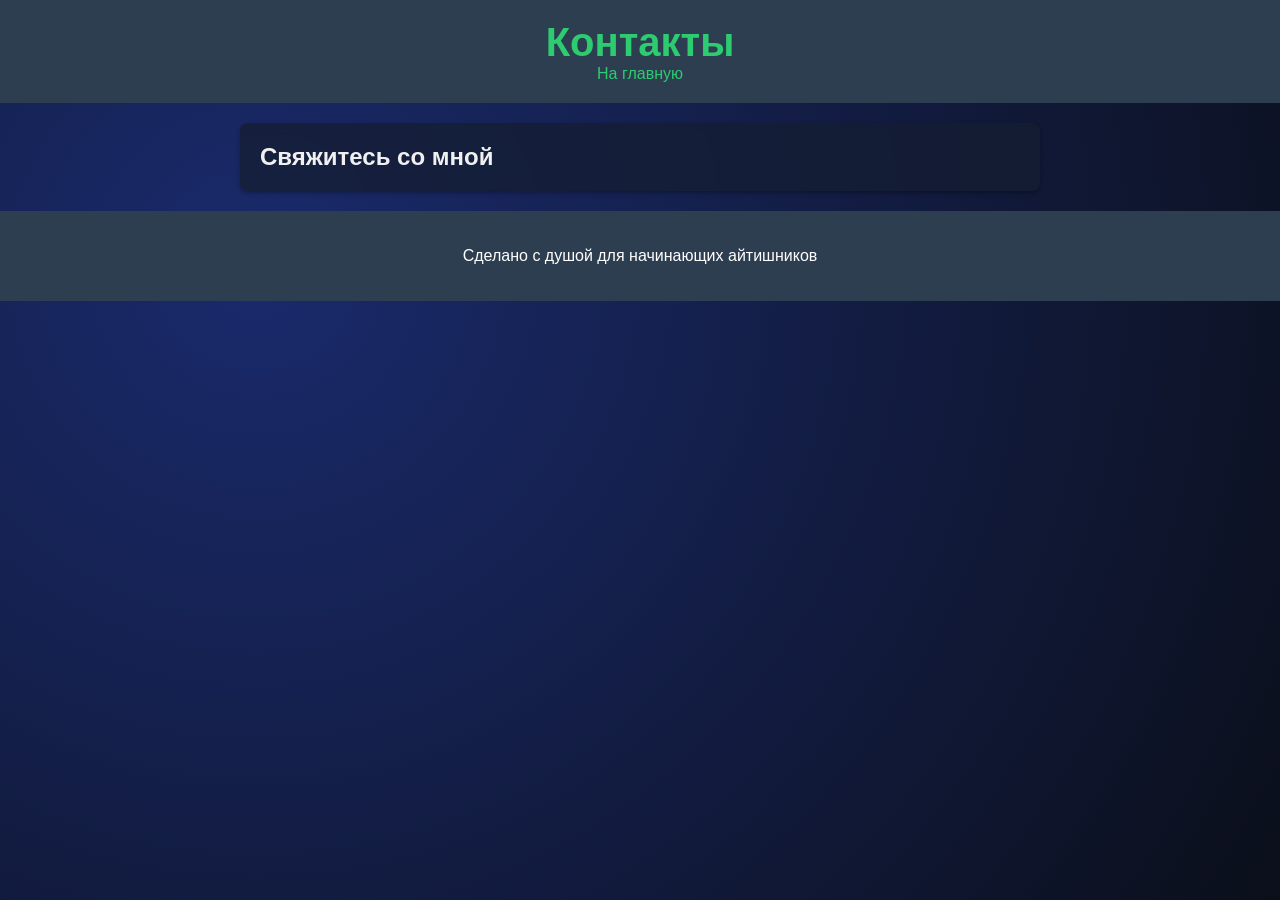
==== contacts.html @ 8d89658b "Добавил страницу контактов" ====
<!DOCTYPE html>
<html lang="ru">
<head>
    <meta charset="UTF-8">
    <meta name="viewport" content="width=device-width, initial-scale=1.0">
    <title>Контакты — IT Start</title>
    <link rel="stylesheet" href="style.css">
</head>
<body>
    <header>
        <h1>Контакты</h1>
        <nav class="main-nav">
            <a href="index.html">На главную</a>
        </nav>
    </header>

    <main>
        <section class="accordion-item">
            <h2 class="accordion-header">Свяжитесь со мной</h2>
            <div class="accordion-content">
                <ul>
                    <li>GitHub: <a href="https://github.com/Andrey76-bit" target="_blank">@Andrey76-bit</a></li>
                    <li>Email: <a href="mailto:andrey@example.com">andrey@example.com</a></li>
                </ul>
            </div>
        </section>
    </main>

    <footer>
        <p>Сделано с душой для начинающих айтишников</p>
    </footer>
</body>
</html>
---- style.css ----
body {
    font-family: Arial, sans-serif;
    background: radial-gradient(circle at 20% 30%, #1a2a6c, #0b0f1a);
    color: #f0f0f0;
    margin: 0;
    padding: 0;
    min-height: 100vh;
    overflow-x: hidden;
}
body::before {
    content: "";
    position: fixed;
    top: 0; left: 0; width: 100%; height: 100%;
        radial-gradient(1px 1px at 20% 10%, #fff 50%, transparent 50%),
        radial-gradient(1px 1px at 40% 30%, #fff 50%, transparent 50%),
        radial-gradient(1.5px 1.5px at 70% 20%, #fff 50%, transparent 50%),
        radial-gradient(1px 1px at 90% 50%, #fff 50%, transparent 50%),
        radial-gradient(1.5px 1.5px at 10% 70%, #fff 50%, transparent 50%),
        radial-gradient(1px 1px at 60% 80%, #fff 50%, transparent 50%),
        radial-gradient(1.5px 1.5px at 80% 90%, #fff 50%, transparent 50%),
        radial-gradient(1px 1px at 30% 100%, #fff 50%, transparent 50%);
    background-repeat: repeat;
    background-size: 200px 200px;
    pointer-events: none;
    z-index: 0;
}
section, header, footer { position: relative; z-index: 1; }
header { background-color: #2c3e50; color: white; padding: 20px; text-align: center; }
header h1 { margin: 0; font-size: 2.5em; color: #2ecc71; }
header p { margin: 5px 0 0; font-size: 1.2em; opacity: 0.8; }
.lang-switch { margin-top: 15px; }
.lang-switch button { background-color: #2ecc71; border: none; color: #0b0f1a; padding: 8px 16px; margin: 0 5px; border-radius: 5px; cursor: pointer; }
.lang-switch button:hover { background-color: #27ae60; }
main { max-width: 800px; margin: 20px auto; padding: 0 20px; }
section.accordion-item { background: rgba(20,30,50,0.75); padding: 0; margin-bottom: 20px; border-radius: 8px; box-shadow: 0 2px 4px rgba(0,0,0,0.3); backdrop-filter: blur(5px); overflow: hidden; }
.accordion-header { padding: 20px; cursor: pointer; margin: 0; transition: background-color 0.3s; }
.accordion-header:hover { background-color: rgba(255,255,255,0.05); }
.accordion-content { padding: 0 20px; max-height: 0; overflow: hidden; transition: max-height 0.3s ease-out, padding 0.3s ease-out; }
.accordion-content.active { padding: 0 20px 20px; max-height: 800px; }
/* Вложенные подпункты */
.sub-item { margin: 5px 0; }
.sub-header { display: inline-block; color: #f0f0f0; cursor: pointer; text-decoration: underline dotted; padding: 2px 0; }
.sub-header:hover { color: #2ecc71; }
.sub-content { max-height: 0; overflow: hidden; transition: max-height 0.3s ease-out; background: rgba(0,0,0,0.2); border-radius: 4px; padding: 0 10px; }
.sub-content.active { max-height: 300px; padding: 10px; }
.sub-content p { margin: 0; }
.section-professions { color: #2ecc71; }
.section-start { color: #3498db; }
.section-history { color: #e67e22; }
.section-knowledge { color: #e84393; }
ul, ol { padding-left: 20px; }
a { color: #2ecc71; text-decoration: none; }
a:hover { color: #27ae60; }
footer { text-align: center; padding: 20px; background-color: #2c3e50; color: white; }
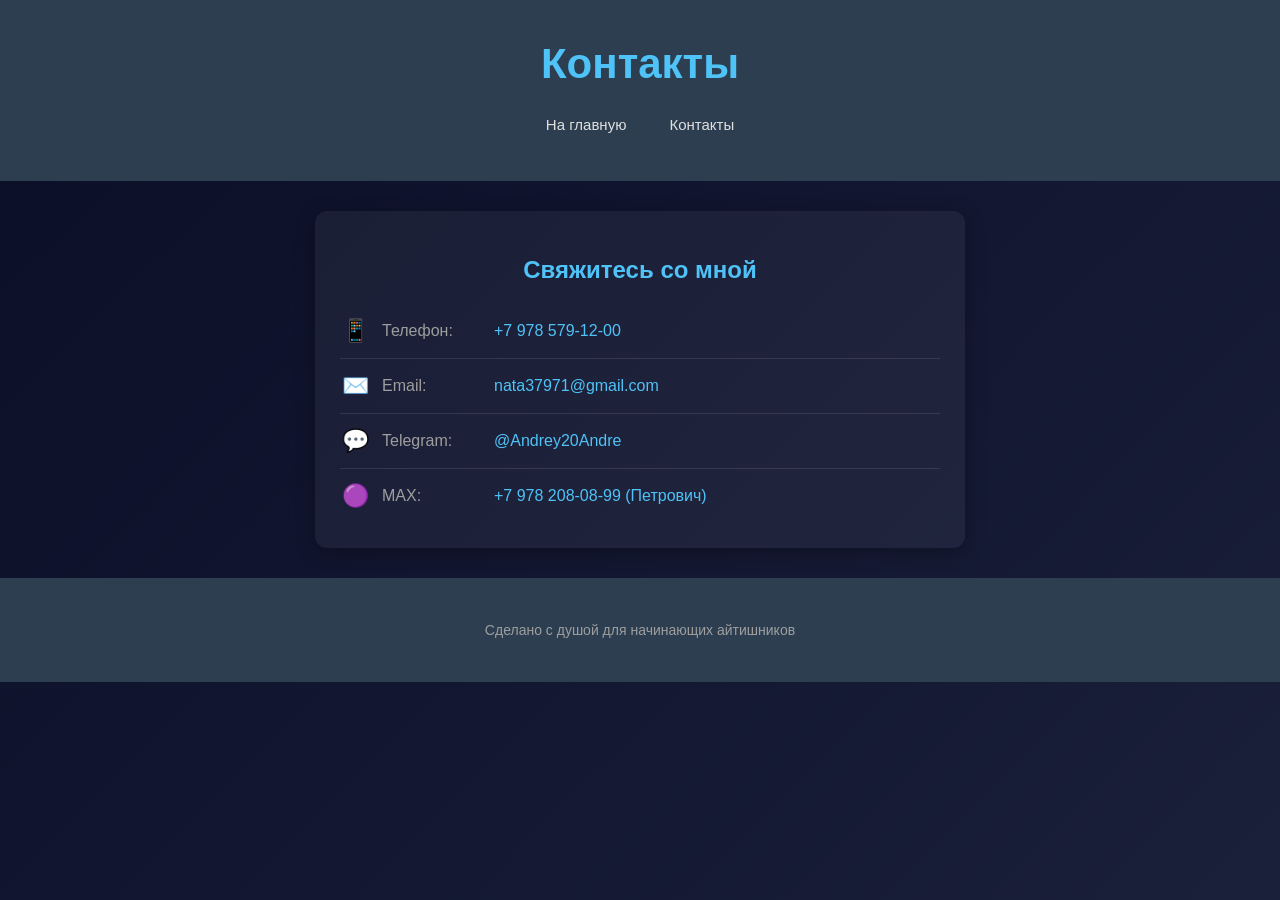
==== commit 296716e5: "Исправил страницу контактов" ====
--- a/contacts.html
+++ b/contacts.html
@@ -5,24 +5,171 @@
     <meta name="viewport" content="width=device-width, initial-scale=1.0">
     <title>Контакты — IT Start</title>
     <link rel="stylesheet" href="style.css">
+    <style>
+        body {
+            background: linear-gradient(135deg, #0a0e27 0%, #1a1f3a 100%);
+            color: #e0e0e0;
+            font-family: Arial, sans-serif;
+            min-height: 100vh;
+            margin: 0;
+        }
+
+        header {
+            text-align: center;
+            padding: 40px 20px 20px;
+        }
+
+        header h1 {
+            color: #4fc3f7;
+            font-size: 42px;
+            margin: 0 0 15px;
+        }
+
+        .main-nav {
+            display: flex;
+            flex-wrap: wrap;
+            gap: 15px;
+            justify-content: center;
+            margin: 20px 0;
+        }
+
+        .main-nav a {
+            color: #e0e0e0;
+            text-decoration: none;
+            padding: 8px 14px;
+            border-radius: 6px;
+            transition: background 0.3s;
+            font-size: 15px;
+        }
+
+        .main-nav a:hover {
+            background: rgba(255, 255, 255, 0.1);
+        }
+
+        .contacts-section {
+            max-width: 600px;
+            margin: 30px auto;
+            padding: 25px;
+            background: rgba(255, 255, 255, 0.05);
+            border-radius: 12px;
+            box-shadow: 0 4px 20px rgba(0, 0, 0, 0.3);
+        }
+
+        .contacts-section h2 {
+            color: #4fc3f7;
+            margin-bottom: 20px;
+            text-align: center;
+            font-size: 24px;
+        }
+
+        .contacts-list {
+            list-style: none;
+            padding: 0;
+            margin: 0;
+        }
+
+        .contacts-list li {
+            display: flex;
+            align-items: center;
+            gap: 12px;
+            padding: 14px 0;
+            border-bottom: 1px solid rgba(255, 255, 255, 0.1);
+            font-size: 16px;
+        }
+
+        .contacts-list li:last-child {
+            border-bottom: none;
+        }
+
+        .contact-icon {
+            font-size: 22px;
+            width: 30px;
+            text-align: center;
+            flex-shrink: 0;
+        }
+
+        .contact-label {
+            color: #9e9e9e;
+            min-width: 100px;
+            flex-shrink: 0;
+        }
+
+        .contacts-list a {
+            color: #4fc3f7;
+            text-decoration: none;
+            transition: color 0.3s;
+            word-break: break-all;
+        }
+
+        .contacts-list a:hover {
+            color: #ffffff;
+            text-decoration: underline;
+        }
+
+        footer {
+            text-align: center;
+            padding: 30px 20px;
+            color: #9e9e9e;
+            font-size: 14px;
+        }
+
+        @media (max-width: 600px) {
+            header h1 {
+                font-size: 32px;
+            }
+            .main-nav {
+                flex-direction: column;
+                align-items: center;
+                gap: 8px;
+            }
+            .contacts-section {
+                margin: 20px 15px;
+                padding: 20px;
+            }
+            .contacts-list li {
+                flex-wrap: wrap;
+                gap: 6px;
+            }
+            .contact-label {
+                min-width: auto;
+            }
+        }
+    </style>
 </head>
 <body>
     <header>
         <h1>Контакты</h1>
         <nav class="main-nav">
             <a href="index.html">На главную</a>
+            <a href="contacts.html">Контакты</a>
         </nav>
     </header>
 
     <main>
-        <section class="accordion-item">
-            <h2 class="accordion-header">Свяжитесь со мной</h2>
-            <div class="accordion-content">
-                <ul>
-                    <li>GitHub: <a href="https://github.com/Andrey76-bit" target="_blank">@Andrey76-bit</a></li>
-                    <li>Email: <a href="mailto:andrey@example.com">andrey@example.com</a></li>
-                </ul>
-            </div>
+        <section class="contacts-section">
+            <h2>Свяжитесь со мной</h2>
+            <ul class="contacts-list">
+                <li>
+                    <span class="contact-icon">📱</span>
+                    <span class="contact-label">Телефон:</span>
+                    <a href="tel:+79785791200">+7 978 579-12-00</a>
+                </li>
+                <li>
+                    <span class="contact-icon">✉️</span>
+                    <span class="contact-label">Email:</span>
+                    <a href="mailto:nata37971@gmail.com">nata37971@gmail.com</a>
+                </li>
+                <li>
+                    <span class="contact-icon">💬</span>
+                    <span class="contact-label">Telegram:</span>
+                    <a href="https://t.me/Andrey20Andre" target="_blank">@Andrey20Andre</a>
+                </li>
+                <li>
+                    <span class="contact-icon">🟣</span>
+                    <span class="contact-label">MAX:</span>
+                    <a href="tel:+79782080899">+7 978 208-08-99 (Петрович)</a>
+                </li>
+            </ul>
         </section>
     </main>
 
--- a/style.css
+++ b/style.css
@@ -52,3 +52,54 @@
 a { color: #2ecc71; text-decoration: none; }
 a:hover { color: #27ae60; }
 footer { text-align: center; padding: 20px; background-color: #2c3e50; color: white; }
+
+.contacts-list {
+    list-style: none;
+    padding: 0;
+    margin: 0;
+}
+
+.contacts-list li {
+    display: flex;
+    align-items: center;
+    gap: 10px;
+    padding: 12px 0;
+    border-bottom: 1px solid rgba(255, 255, 255, 0.1);
+    font-size: 16px;
+}
+
+.contacts-list li:last-child {
+    border-bottom: none;
+}
+
+.contact-icon {
+    font-size: 20px;
+    width: 28px;
+    text-align: center;
+}
+
+.contact-label {
+    color: #9e9e9e;
+    min-width: 100px;
+}
+
+.contacts-list a {
+    color: #4fc3f7;
+    text-decoration: none;
+    transition: color 0.3s;
+}
+
+.contacts-list a:hover {
+    color: #ffffff;
+    text-decoration: underline;
+}
+
+@media (max-width: 600px) {
+    .contacts-list li {
+        flex-wrap: wrap;
+        gap: 5px;
+    }
+    .contact-label {
+        min-width: auto;
+    }
+}
